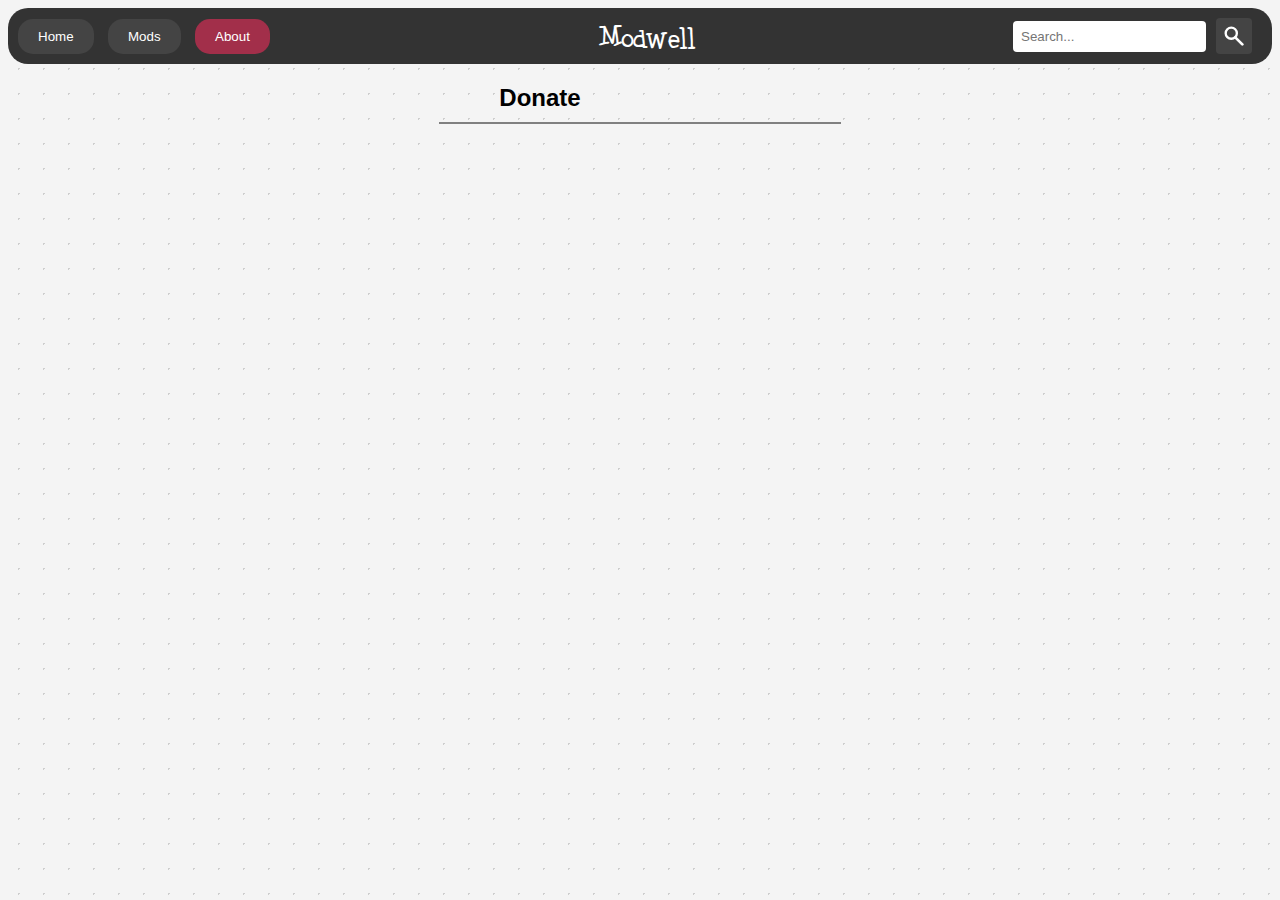
==== CR Mods Website/about.html @ f8c4c53c "Updated Mods Page and Started About Page" ====
<!DOCTYPE html>
<html>
    <head>
        <title>Cosmic Reach Mods</title>
        <link rel="icon" type="image/x-icon" href="./images/favicon/favicon.ico">
        <link rel="stylesheet" href="style.css">
    </head>
    <body>
        <script src="script.js"></script>
        <div class="topbar">
            <div class="nav-buttons">
                <a href="home.html"><button>Home</button></a>
                <a href="mods.html"><button>Mods</button></a>
                <a href="about.html"><button class="active">About</button></a>
            </div>
            <p class="centre-title">Modwell</p>
            <div class="search-bar">
                <input type="text" placeholder="Search...">
                <input type="image" class="search-button" src="./images/svgs/Search_light.svg" alt="Search">
            </div>
        </div>
        <div class="content">
        <div>
            <h2 class="middle-but-not-centre" class="afacad_plus" style="margin-bottom: 10px;">Donate</h2>
            <hr style="width:400px; margin: auto; margin-bottom: 10px; border-width: 1px; border-style: solid"/>
            <div class="centre">
            <script type="text/javascript" src="https://cdnjs.buymeacoffee.com/1.0.0/button.prod.min.js" data-name="bmc-button" data-slug="ieatsoulsmeow" data-color="#FFDD00" data-emoji=""  data-font="Cookie" data-text="Buy me a coffee" data-outline-color="#000000" data-font-color="#000000" data-coffee-color="#ffffff" ></script>         
            </div>
        </div>
        </div>
    </body>
</html>
---- CR Mods Website/style.css ----
/* Top Bar CSS */
@font-face {
    font-family: blackboysmoped;
    src: url("fonts/BLACKBOYSONMOPEDS.ttf");
}

.topbar {
    display: flex;
    justify-content: space-between;
    align-items: center;
    background-color: #333;
    padding: 10px;
    border-radius: 20px;
}

.nav-buttons button {
    background-color: #444;
    color: white;
    border: none;
    padding: 10px 20px;
    margin-right: 10px;
    cursor: pointer;
    border-radius: 15px;
}

.nav-buttons button:hover {
    background-color: #555;
}

.nav-buttons button.active {
    background-color: #a22f4a;
}

.search-bar {
    display: flex;
    align-items: center;
}

.search-bar input {
    padding: 8px;
    border-radius: 4px;
    border: none;
    margin-right: 10px;
}

.search-button {
    background-color: #444;
    color: white;
    border: none;
    padding: 8px 15px;
    cursor: pointer;
}

.search-button:hover {
    background-color: #555;
}

.search-bar {
    display: flex;
    align-items: center;
}

.search-bar input[type="text"] {
    padding: 8px;
    border-radius: 4px;
    border: none;
    margin-right: 10px;
}

.search-bar input[type="image"] {
    width: 20px;
    height: 20px;
    cursor: pointer;
}

.centre-title {
    text-align: center;
    font-family: blackboysmoped;
    color: white;
    font-size: 200%;
    margin: 0;
}

/* Mods Page */
.container {
    max-width: 1200px;
    margin: 20px auto;
    padding: 20px;
    background-color: white;
    box-shadow: 0 4px 8px rgba(0, 0, 0, 0.1);
}
.mod-search-bar {
    margin-top: 10px;
    margin-bottom: 13px;
    padding-right: 80px;
    vertical-align: middle;
}
.mod-search-bar input {
    width: 100%;
    padding: 10px;
    font-size: 16px;
    border: 1px solid #ddd;
    border-radius: 4px;
}
.mod-search-button {
    max-width: 20px;
    max-height: 20px;
    cursor: pointer;
    margin-left: 10px;
    margin-bottom: -15px;
}
.mod-search-button:hover {
    background-color: #d1d1d1;
}
div.filter-box {
    margin: 12px 0;
    padding: 10px;
    width: 200px;
    background-color: #ffffff;
    height: 100%;
    overflow: auto;
    border-style: solid;
    border-radius: 10px;
    float: left;
    height: 913px;
}
div.content-mods {
    margin-left: 220px;
    margin-right: auto;
    padding: 1px 16px;
    height: 1100px;
}
/* General Pages */
@font-face {
    font-family: afacadflux;
    src: url("fonts/AFACADFLUX.ttf");
}
body {
    font-family: Arial, sans-serif;
    background-color: #f4f4f4;
    background-image: radial-gradient(#cecece 1px, transparent 0);
    background-size: 25px 25px;
    background-position: -19px -19px;
}
.centre {
    text-align: center;
}
.afacad_flux {
    font-family: afacadflux;
}
.middle-but-not-centre {
    text-align: center;
    position: relative;
    left: -100px;
}
/* Mod Cards */
.mod-cards {
    display: grid;
    grid-template-columns: repeat(auto-fill, minmax(250px, 1fr));
    gap: 20px;
}
.mod-card {
    background-color: white;
    border: 1px solid #ddd;
    border-radius: 8px;
    padding: 20px;
    box-shadow: 0 2px 4px rgba(0, 0, 0, 0.1);
    text-align: center;
}
.mod-card h3 {
    margin: 10px 0;
    font-size: 18px;
}
.mod-card p {
    font-size: 14px;
    color: #777;
}
/* Filters */
/* General Styles */
.filters {
    display: flex;
    flex-direction: column;
    gap: 10px;
    margin-bottom: 20px
}

.filter-group {
    position: relative;
    display: inline-block;
    width: 100%;
}

/* Dropdown Button Styles */
.dropdown-button {
    padding: 10px;
    font-size: 16px;
    background-color: #444;
    color: white;
    border: none;
    border-radius: 4px;
    cursor: pointer;
    width: 100%;
    text-align: left;
}

.dropdown-button:hover {
    background-color: #555;
}

/* Dropdown Content Styles */
.dropdown-content {
    display: block;
    max-height: 0;
    overflow: hidden;
    background-color: white;
    border: 1px solid #ddd;
    border-radius: 4px;
    padding: 0;
    box-shadow: 0px 4px 8px rgba(0, 0, 0, 0.1);
    width: 89%;
    transition: max-height 0.1s ease-in-out, padding 0.1s ease-in-out;
    overflow-y: auto;
}

.dropdown-content label {
    display: block;
    padding: 5px 0;
    padding-left: 5px;
}

.dropdown-content label:hover {
    background-color: #f1f1f1;
}

/* When dropdown is active */
.filter-group.active .dropdown-content {
    padding: 10px;
    max-height: 500px;
}
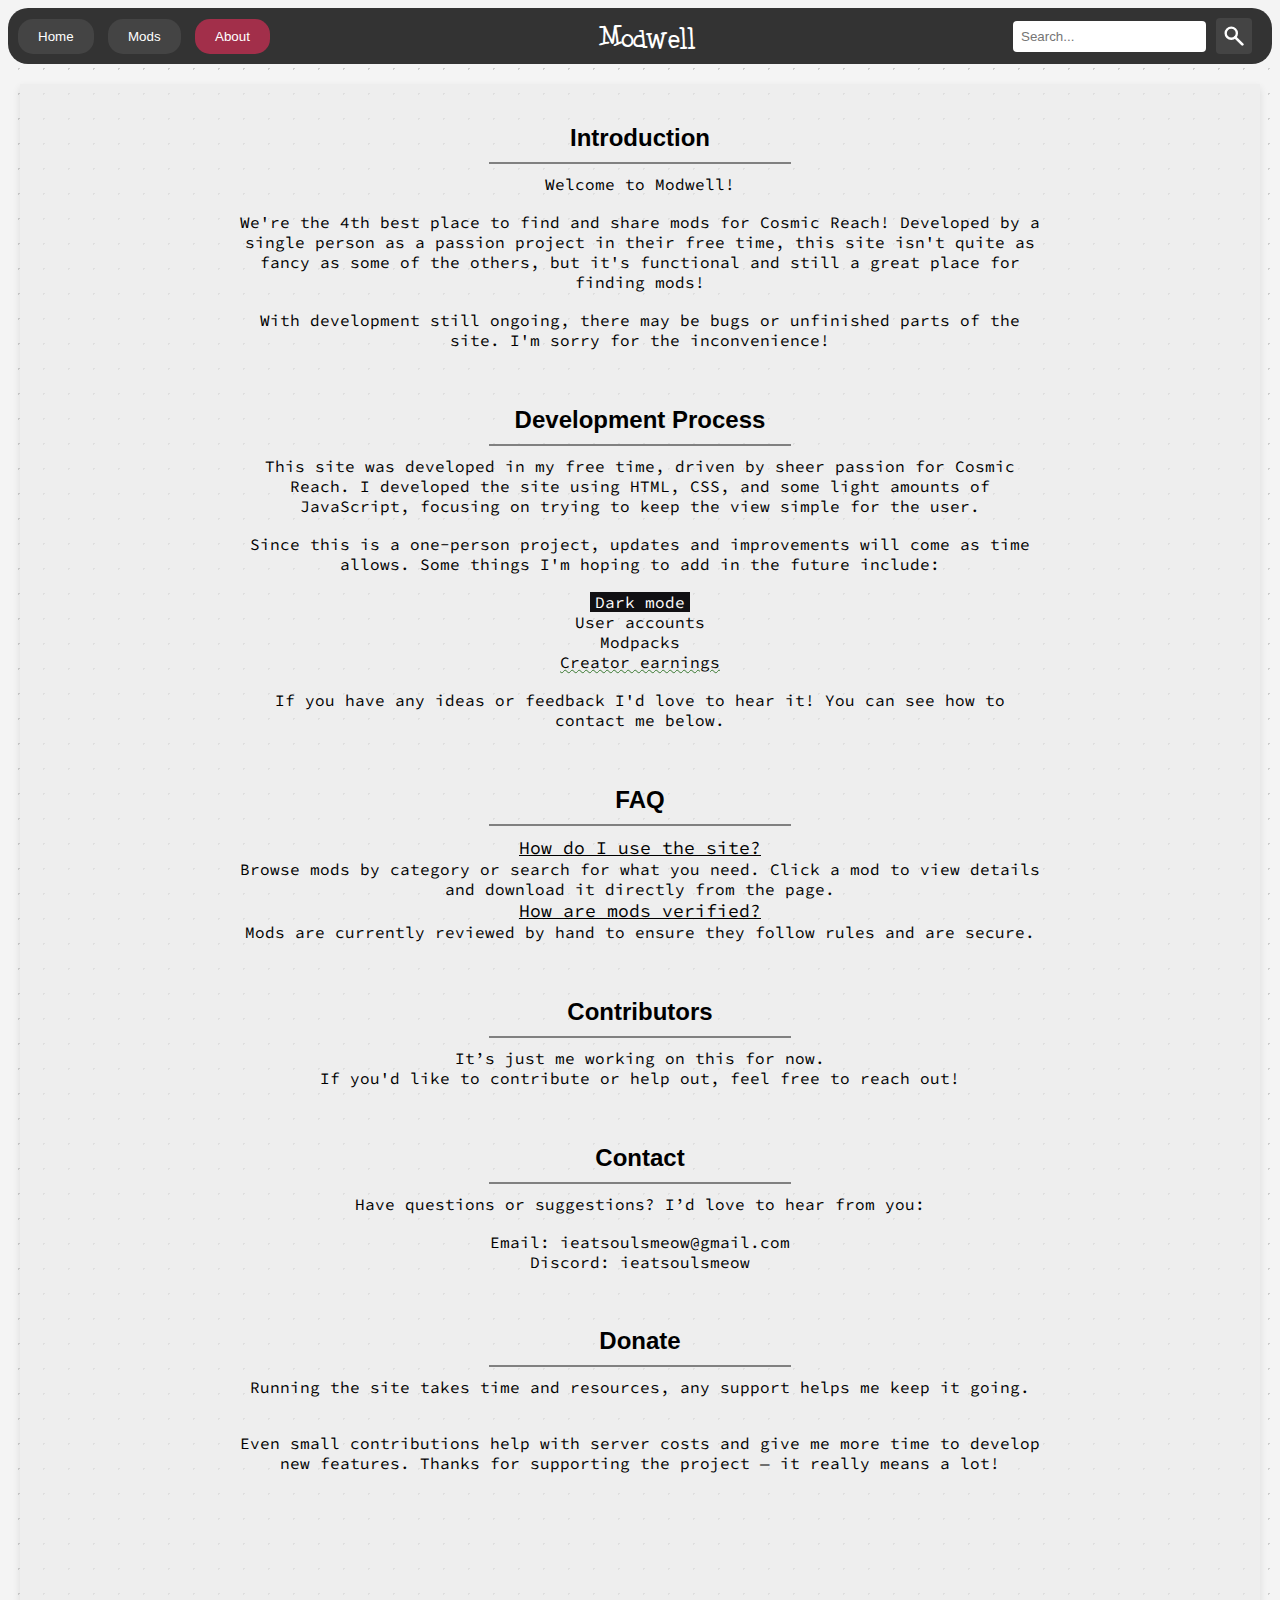
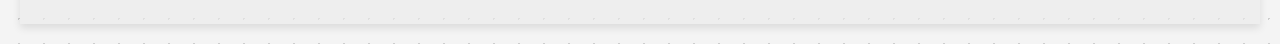
==== commit 9916cd9f: "Added About Page, Improved Home and Mods Page" ====
--- a/CR Mods Website/about.html
+++ b/CR Mods Website/about.html
@@ -6,6 +6,7 @@
         <link rel="stylesheet" href="style.css">
     </head>
     <body>
+        <!-- Top Bar -->
         <script src="script.js"></script>
         <div class="topbar">
             <div class="nav-buttons">
@@ -19,14 +20,47 @@
                 <input type="image" class="search-button" src="./images/svgs/Search_light.svg" alt="Search">
             </div>
         </div>
-        <div class="content">
-        <div>
-            <h2 class="middle-but-not-centre" class="afacad_plus" style="margin-bottom: 10px;">Donate</h2>
-            <hr style="width:400px; margin: auto; margin-bottom: 10px; border-width: 1px; border-style: solid"/>
-            <div class="centre">
-            <script type="text/javascript" src="https://cdnjs.buymeacoffee.com/1.0.0/button.prod.min.js" data-name="bmc-button" data-slug="ieatsoulsmeow" data-color="#FFDD00" data-emoji=""  data-font="Cookie" data-text="Buy me a coffee" data-outline-color="#000000" data-font-color="#000000" data-coffee-color="#ffffff" ></script>         
-            </div>
-        </div>
+        <!-- Actual Page -->
+        <div class="content-about centre">
+            <h2 class="fon-tafacad_plus" style="margin-bottom: 10px;">Introduction</h2>
+            <hr class="hr_improved"/>
+            <p class="p_control font-sourcecodepro">Welcome to Modwell!</p><br>
+            <p class="p_control font-sourcecodepro">We're the 4th best place to find and share mods for Cosmic Reach! Developed by a single person as a passion project in their free time, this site isn't quite as fancy as some of the others, but it's functional and still a great place for finding mods!</p><br>
+            <p class="p_control font-sourcecodepro">With development still ongoing, there may be bugs or unfinished parts of the site. I'm sorry for the inconvenience!</p><br><br>
+            
+            <h2 class="fon-tafacad_plus" style="margin-bottom: 10px;">Development Process</h2>
+            <hr class="hr_improved"/>
+            <p class="p_control font-sourcecodepro">This site was developed in my free time, driven by sheer passion for Cosmic Reach. I developed the site using HTML, CSS, and some light amounts of JavaScript, focusing on trying to keep the view simple for the user.</p><br>
+            <p class="p_control font-sourcecodepro">Since this is a one-person project, updates and improvements will come as time allows. Some things I'm hoping to add in the future include:</p><br>
+            <p class="p_control font-sourcecodepro" style="color: white; background-color: #111013; max-width: 100px;">Dark mode</p>
+            <p class="p_control font-sourcecodepro">User accounts</p>
+            <p class="p_control font-sourcecodepro">Modpacks</p>
+            <p class="p_control font-sourcecodepro" style="text-decoration-line: underline; text-decoration-style: wavy;text-decoration-color: rgb(56, 120, 48); text-decoration-thickness: 1px;">Creator earnings</p><br>
+            <p class="p_control font-sourcecodepro">If you have any ideas or feedback I'd love to hear it! You can see how to contact me below.</p><br><br>
+
+            <h2 class="fon-tafacad_plus" style="margin-bottom: 10px;">FAQ</h2>
+            <hr class="hr_improved"/>
+            <p class="p_control font-sourcecodepro" style="font-size: large; text-decoration: underline;">How do I use the site?</p>
+            <p class="p_control font-sourcecodepro">Browse mods by category or search for what you need. Click a mod to view details and download it directly from the page.</p>
+            <p class="p_control font-sourcecodepro" style="font-size: large; text-decoration: underline;">How are mods verified?</p>
+            <p class="p_control font-sourcecodepro">Mods are currently reviewed by hand to ensure they follow rules and are secure.</p><br><br>
+
+            <h2 class="font-afacad_plus" style="margin-bottom: 10px;">Contributors</h2>
+            <hr class="hr_improved"/>
+            <p class="p_control font-sourcecodepro">It’s just me working on this for now.</p>
+            <p class="p_control font-sourcecodepro">If you'd like to contribute or help out, feel free to reach out!</p><br><br>
+
+            <h2 class="font-afacad_plus" style="margin-bottom: 10px;">Contact</h2>
+            <hr class="hr_improved"/>
+            <p class="p_control font-sourcecodepro">Have questions or suggestions? I’d love to hear from you:</p><br>
+            <p class="p_control font-sourcecodepro">Email: ieatsoulsmeow@gmail.com</p>
+            <p class="p_control font-sourcecodepro">Discord: ieatsoulsmeow</p><br><br>
+
+            <h2 class="font-afacad_plus" style="margin-bottom: 10px;">Donate</h2>
+            <hr class="hr_improved"/>
+            <p class="p_control font-sourcecodepro">Running the site takes time and resources, any support helps me keep it going.</p><br>
+            <script type="text/javascript" src="https://cdnjs.buymeacoffee.com/1.0.0/button.prod.min.js" data-name="bmc-button" data-slug="ieatsoulsmeow" data-color="#FFDD00" data-emoji=""  data-font="Cookie" data-text="Buy me a coffee" data-outline-color="#000000" data-font-color="#000000" data-coffee-color="#ffffff" ></script><br>
+            <p class="p_control font-sourcecodepro">Even small contributions help with server costs and give me more time to develop new features. Thanks for supporting the project — it really means a lot!</p><br>
         </div>
     </body>
 </html>--- a/CR Mods Website/style.css
+++ b/CR Mods Website/style.css
@@ -135,6 +135,10 @@
     font-family: afacadflux;
     src: url("fonts/AFACADFLUX.ttf");
 }
+@font-face {
+    font-family: sourcecodepro;
+    src: url("fonts/SOURCECODEPRO.ttf");
+}
 body {
     font-family: Arial, sans-serif;
     background-color: #f4f4f4;
@@ -145,14 +149,108 @@
 .centre {
     text-align: center;
 }
-.afacad_flux {
+.centre-div {
+    text-align: center;
+    position: relative;
+    justify-content: center;
+    left: 50%;
+    transform: translateX(-50%);
+}
+.font-afacad_flux {
     font-family: afacadflux;
+}
+.font-sourcecodepro {
+    font-family: sourcecodepro;
 }
 .middle-but-not-centre {
     text-align: center;
     position: relative;
     left: -100px;
 }
+.hr_improved {
+    width:300px;
+    margin: auto;
+    margin-bottom: 10px;
+    border-width: 1px;
+    border-style: solid;
+}
+/* About Page */
+.p_control {
+    max-width: 800px;
+    margin: auto;
+}
+.content-about {
+    max-width: 1200px;
+    height: 1500px;
+    margin: 20px auto;
+    padding: 20px;
+    background-color: #e9e9e99c;
+    box-shadow: 0 4px 8px rgba(0, 0, 0, 0.1);
+}
+/* Home Page */
+/* Scrolling Stuff */
+.scroll-box {
+    width: 1000px;
+    height: 120px;
+    overflow: hidden;
+    /*border: 5px solid red;*/
+    position: relative;
+    display: flex;
+    justify-content: center;
+    left: 50%;
+    transform: translateX(-50%);
+}
+.scroll-list {
+    height: 1.2em;
+    position: absolute;
+    top: 0;
+    animation: ticker 10s infinite;
+}
+.scroll-list li {
+    list-style: none;
+}
+.fade-coloured-text {
+    -webkit-font-smoothing: antialiased;
+    color:black;
+    background-image: linear-gradient(to top, #a22f4a, #f6aebf);
+    background-clip: text;
+    -webkit-background-clip: text;
+    -webkit-text-fill-color: transparent;
+    color: transparent;
+    font-weight: 600;
+    margin-bottom: 1em;
+    line-height: 120%;
+    margin-top: -1em;
+}
+@keyframes ticker {
+    0%, 13% {
+        top: 0;
+    }
+    17%, 30% {
+        top: -1.2em;
+    }
+    33%, 46% {
+        top: -2.4em;
+    }
+    50%, 63% {
+        top: -3.6em;
+    }
+    66%, 79% {
+        top: -4.8em;
+    }
+    83%, 96% {
+        top: -6em;
+    }
+    99.99997%, 99.99998% {
+        top: -7.2em;
+    }
+    99.99999% {
+        top: 0;
+    }
+}
+
+/* Other Home Stuff*/
+
 /* Mod Cards */
 .mod-cards {
     display: grid;
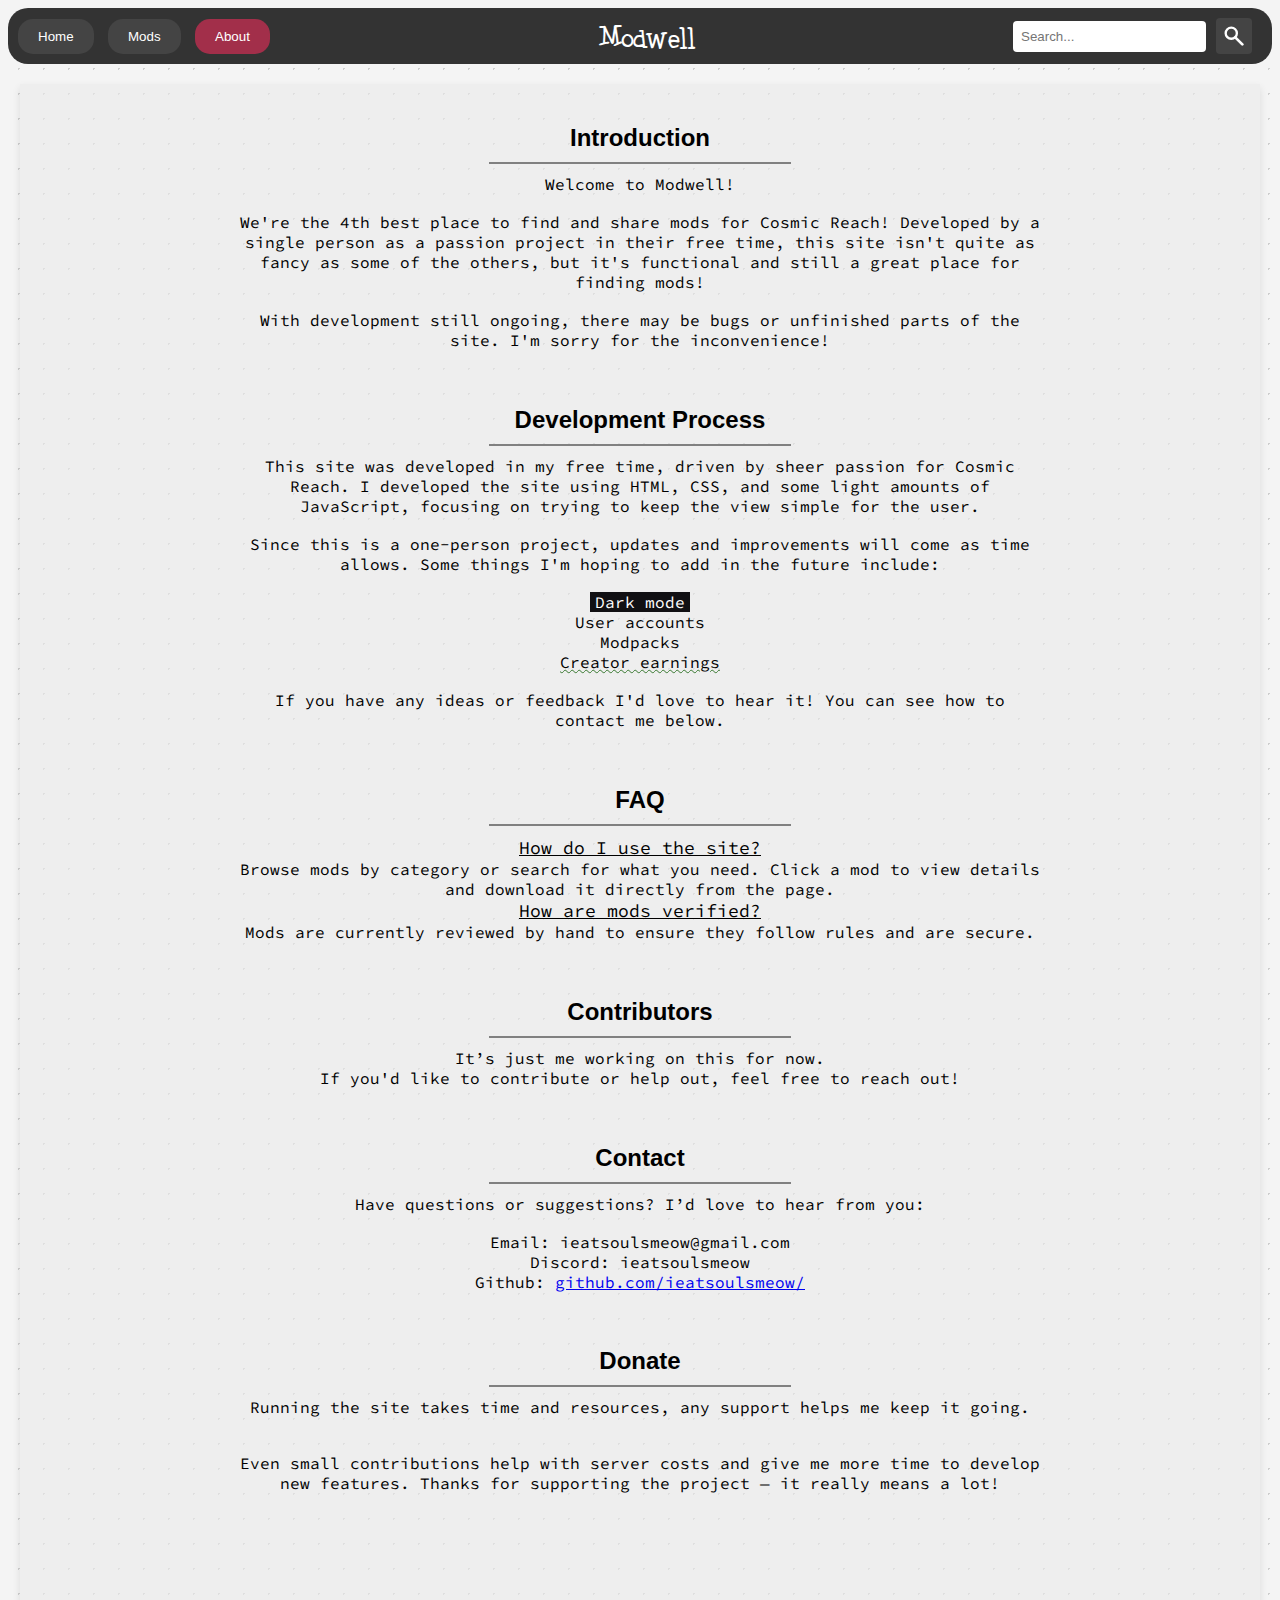
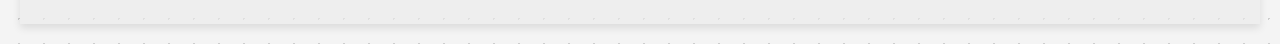
==== commit 3ae5e324: "Updated about.html" ====
--- a/CR Mods Website/about.html
+++ b/CR Mods Website/about.html
@@ -54,7 +54,8 @@
             <hr class="hr_improved"/>
             <p class="p_control font-sourcecodepro">Have questions or suggestions? I’d love to hear from you:</p><br>
             <p class="p_control font-sourcecodepro">Email: ieatsoulsmeow@gmail.com</p>
-            <p class="p_control font-sourcecodepro">Discord: ieatsoulsmeow</p><br><br>
+            <p class="p_control font-sourcecodepro">Discord: ieatsoulsmeow</p>
+            <p class="p_control font-sourcecodepro">Github: <a href="https://www.github.com/ieatsoulsmeow/Cosmic-Reach-Mods-Website/">github.com/ieatsoulsmeow/</a></p><br><br>
 
             <h2 class="font-afacad_plus" style="margin-bottom: 10px;">Donate</h2>
             <hr class="hr_improved"/>
